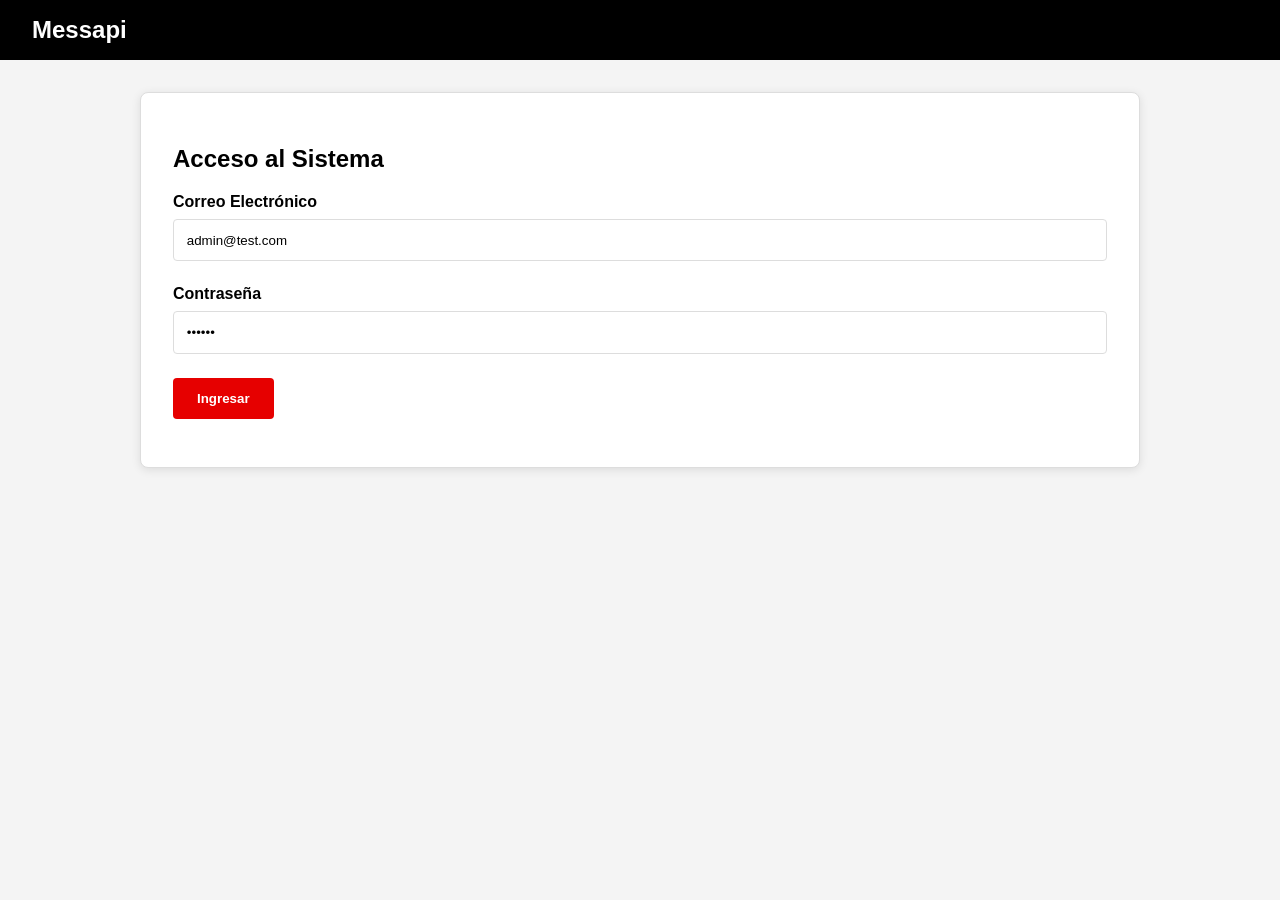
==== frontend/index.html @ 5272b6e5 "agregado front agregado de login y mostrado de restaurantes" ====
<!DOCTYPE html>
<html lang="es">
<head>
    <meta charset="UTF-8">
    <meta name="viewport" content="width=device-width, initial-scale=1.0">
    <title>Panel Administrativo - Messapi</title>
    <link rel="stylesheet" href="css/style.css">
</head>
<body>
    <header>
        <h1>Messapi</h1>
        <div style="display: flex; align-items: center; gap: 15px;">
            <span id="mensaje-bienvenida" style="font-weight: bold;"></span>
            <button id="btn-logout" class="oculto">Cerrar Sesión</button>
        </div>
    </header>

    <main class="contenedor">
        <!-- Vista de Login -->
        <section id="vista-login" class="tarjeta">
            <h2>Acceso al Sistema</h2>
            <form id="form-login">
                <div class="grupo-input">
                    <label for="email">Correo Electrónico</label>
                    <input type="email" id="email" value="admin@test.com" required>
                </div>
                <div class="grupo-input">
                    <label for="password">Contraseña</label>
                    <input type="password" id="password" value="123456" required>
                </div>
                <button type="submit" class="btn-rojo">Ingresar</button>
                <p id="msj-error" class="msj-error"></p>
            </form>
        </section>

        <!-- Vista del Dashboard (Protegida) -->
        <section id="vista-dashboard" class="oculto">
            <h2>Panel de Control</h2>
            
            <div class="grilla-dashboard">
                <div class="tarjeta">
                    <h3>Restaurantes (Público)</h3>
                    <button id="btn-cargar-restaurantes">Cargar Restaurantes</button>
                    <pre id="res-restaurantes" class="consola"></pre>
                </div>

                <div class="tarjeta">
                    <h3>Gestión de Mesas (Privado)</h3>
                    <p>Prueba el endpoint protegido con tu JWT.</p>
                    <button id="btn-rotar-mesa" class="btn-rojo">Rotar Estado Mesa #1</button>
                    <pre id="res-mesas" class="consola"></pre>
                </div>
            </div>
        </section>
    </main>

    <script src="js/api.js"></script>
    <script src="js/app.js"></script>
</body>
</html>
---- frontend/css/style.css ----
:root {
    --color-fondo: #ffffff;
    --color-texto: #000000;
    --color-primario: #e60000;
    --color-secundario: #f4f4f4;
    --color-borde: #dddddd;
}

body {
    font-family: 'Segoe UI', Tahoma, Geneva, Verdana, sans-serif;
    background-color: var(--color-secundario);
    color: var(--color-texto);
    margin: 0;
    padding: 0;
}

header {
    background-color: var(--color-texto);
    color: var(--color-fondo);
    padding: 1rem 2rem;
    display: flex;
    justify-content: space-between;
    align-items: center;
}

header h1 {
    margin: 0;
    font-size: 1.5rem;
}

.contenedor {
    max-width: 1000px;
    margin: 2rem auto;
    padding: 0 1rem;
}

.tarjeta {
    background: var(--color-fondo);
    padding: 2rem;
    border-radius: 8px;
    box-shadow: 0 2px 10px rgba(0,0,0,0.1);
    border: 1px solid var(--color-borde);
    margin-bottom: 2rem;
}

.grupo-input {
    margin-bottom: 1.5rem;
}

.grupo-input label {
    display: block;
    margin-bottom: 0.5rem;
    font-weight: bold;
}

.grupo-input input {
    width: 100%;
    padding: 0.8rem;
    border: 1px solid var(--color-borde);
    border-radius: 4px;
    box-sizing: border-box;
}

button {
    background-color: var(--color-texto);
    color: var(--color-fondo);
    border: none;
    padding: 0.8rem 1.5rem;
    border-radius: 4px;
    cursor: pointer;
    font-weight: bold;
    transition: background 0.3s;
}

button:hover { background-color: #333; }

.btn-rojo { background-color: var(--color-primario); }
.btn-rojo:hover { background-color: #cc0000; }

.oculto { display: none !important; }

.msj-error { color: var(--color-primario); font-weight: bold; }

.grilla-dashboard {
    display: grid;
    grid-template-columns: 1fr 1fr;
    gap: 1.5rem;
}

.consola {
    background: #1e1e1e;
    color: #00ff00;
    padding: 1rem;
    border-radius: 4px;
    overflow-x: auto;
    min-height: 100px;
}
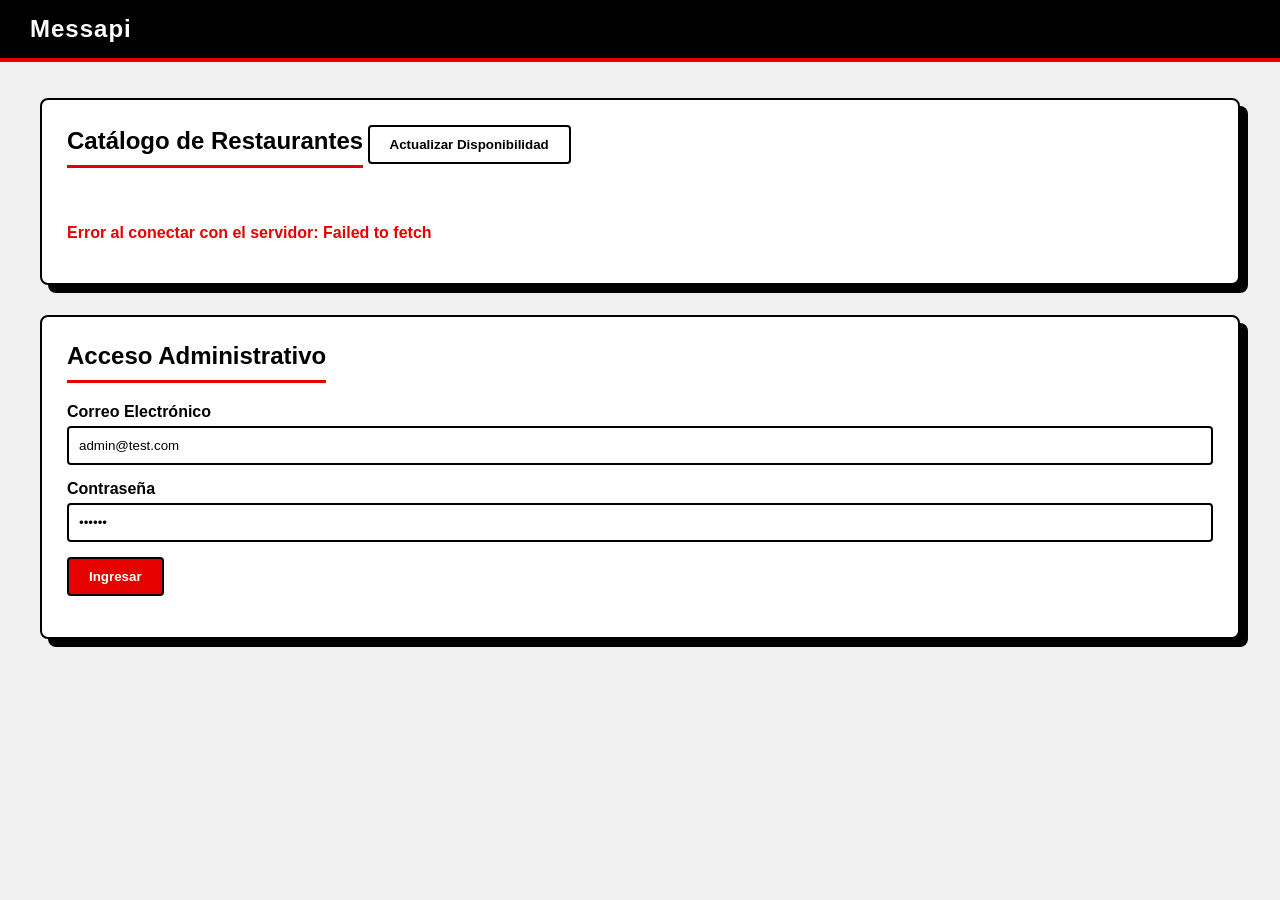
==== commit 0cb0f14e: "se agrego un estilo visual nuevo se modifico la estetica visual de la pagina" ====
--- a/frontend/index.html
+++ b/frontend/index.html
@@ -16,9 +16,19 @@
     </header>
 
     <main class="contenedor">
-        <!-- Vista de Login -->
+        
+        <!-- VISTA PÚBLICA (Siempre visible para cualquier usuario) -->
+        <section id="vista-publica" class="tarjeta">
+            <h2>Catálogo de Restaurantes</h2>
+            <button id="btn-cargar-restaurantes" style="margin-bottom: 15px;">Actualizar Disponibilidad</button>
+            
+            <!-- Aquí se inyectarán las tarjetas y mesas 3D desde JavaScript -->
+            <div id="contenedor-restaurantes" class="contenedor-restaurantes"></div>
+        </section>
+
+        <!-- Vista de Login (Solo para administradores) -->
         <section id="vista-login" class="tarjeta">
-            <h2>Acceso al Sistema</h2>
+            <h2>Acceso Administrativo</h2>
             <form id="form-login">
                 <div class="grupo-input">
                     <label for="email">Correo Electrónico</label>
@@ -33,25 +43,18 @@
             </form>
         </section>
 
-        <!-- Vista del Dashboard (Protegida) -->
-        <section id="vista-dashboard" class="oculto">
-            <h2>Panel de Control</h2>
+        <!-- Vista del Dashboard (Privada, se muestra al loguear) -->
+        <section id="vista-dashboard" class="oculto tarjeta">
+            <h2>Panel de Gestión (Privado)</h2>
+            <p>Acciones administrativas protegidas por token.</p>
             
-            <div class="grilla-dashboard">
-                <div class="tarjeta">
-                    <h3>Restaurantes (Público)</h3>
-                    <button id="btn-cargar-restaurantes">Cargar Restaurantes</button>
-                    <pre id="res-restaurantes" class="consola"></pre>
-                </div>
-
-                <div class="tarjeta">
-                    <h3>Gestión de Mesas (Privado)</h3>
-                    <p>Prueba el endpoint protegido con tu JWT.</p>
-                    <button id="btn-rotar-mesa" class="btn-rojo">Rotar Estado Mesa #1</button>
-                    <pre id="res-mesas" class="consola"></pre>
-                </div>
+            <div style="margin-top: 20px; border: 2px dashed #000; padding: 20px;">
+                <h3>Rotar Estado de Mesa</h3>
+                <button id="btn-rotar-mesa" class="btn-rojo">Rotar Mesa #1</button>
+                <pre id="res-mesas" class="consola" style="margin-top: 15px;"></pre>
             </div>
         </section>
+        
     </main>
 
     <script src="js/api.js"></script>
--- a/frontend/css/style.css
+++ b/frontend/css/style.css
@@ -1,97 +1,186 @@
-:root {
-    --color-fondo: #ffffff;
-    --color-texto: #000000;
-    --color-primario: #e60000;
-    --color-secundario: #f4f4f4;
-    --color-borde: #dddddd;
-}
-
+/* --- Estilos Base --- */
 body {
     font-family: 'Segoe UI', Tahoma, Geneva, Verdana, sans-serif;
-    background-color: var(--color-secundario);
-    color: var(--color-texto);
+    background-color: #f0f0f0;
+    color: #000000;
     margin: 0;
     padding: 0;
 }
 
 header {
-    background-color: var(--color-texto);
-    color: var(--color-fondo);
-    padding: 1rem 2rem;
+    background-color: #000000;
+    color: #ffffff;
+    padding: 15px 30px;
     display: flex;
     justify-content: space-between;
     align-items: center;
+    box-shadow: 0 4px 0 #e60000;
 }
 
 header h1 {
     margin: 0;
     font-size: 1.5rem;
+    letter-spacing: 1px;
 }
 
 .contenedor {
-    max-width: 1000px;
-    margin: 2rem auto;
-    padding: 0 1rem;
+    max-width: 1200px;
+    margin: 40px auto;
+    padding: 0 20px;
 }
 
-.tarjeta {
-    background: var(--color-fondo);
-    padding: 2rem;
-    border-radius: 8px;
-    box-shadow: 0 2px 10px rgba(0,0,0,0.1);
-    border: 1px solid var(--color-borde);
-    margin-bottom: 2rem;
+.oculto {
+    display: none !important;
 }
 
+/* --- Formularios y Botones --- */
 .grupo-input {
-    margin-bottom: 1.5rem;
+    margin-bottom: 15px;
 }
 
 .grupo-input label {
     display: block;
-    margin-bottom: 0.5rem;
     font-weight: bold;
+    margin-bottom: 5px;
 }
 
 .grupo-input input {
     width: 100%;
-    padding: 0.8rem;
-    border: 1px solid var(--color-borde);
+    padding: 10px;
+    border: 2px solid #000000;
     border-radius: 4px;
     box-sizing: border-box;
 }
 
 button {
-    background-color: var(--color-texto);
-    color: var(--color-fondo);
-    border: none;
-    padding: 0.8rem 1.5rem;
+    background-color: #ffffff;
+    color: #000000;
+    border: 2px solid #000000;
+    padding: 10px 20px;
+    font-weight: bold;
+    cursor: pointer;
     border-radius: 4px;
-    cursor: pointer;
-    font-weight: bold;
-    transition: background 0.3s;
+    transition: all 0.2s;
 }
 
-button:hover { background-color: #333; }
+button:hover {
+    background-color: #f0f0f0;
+}
 
-.btn-rojo { background-color: var(--color-primario); }
-.btn-rojo:hover { background-color: #cc0000; }
+.btn-rojo {
+    background-color: #e60000;
+    color: #ffffff;
+    border-color: #000000;
+}
 
-.oculto { display: none !important; }
+.btn-rojo:hover {
+    background-color: #cc0000;
+}
 
-.msj-error { color: var(--color-primario); font-weight: bold; }
+#btn-logout {
+    background-color: #000000;
+    color: #ffffff;
+    border: 2px solid #ffffff;
+}
 
-.grilla-dashboard {
-    display: grid;
-    grid-template-columns: 1fr 1fr;
-    gap: 1.5rem;
+#btn-logout:hover {
+    background-color: #e60000;
+    border-color: #e60000;
+}
+
+.msj-error {
+    color: #e60000;
+    font-weight: bold;
+    margin-top: 10px;
 }
 
 .consola {
-    background: #1e1e1e;
+    background: #000000;
     color: #00ff00;
-    padding: 1rem;
+    padding: 15px;
     border-radius: 4px;
     overflow-x: auto;
-    min-height: 100px;
+}
+
+/* --- Tarjetas Principales --- */
+.tarjeta {
+    background: #ffffff;
+    border: 2px solid #000000;
+    border-radius: 8px;
+    padding: 25px;
+    box-shadow: 8px 8px 0px #000000;
+    margin-bottom: 30px;
+}
+
+.tarjeta h2 {
+    margin-top: 0;
+    border-bottom: 3px solid #e60000;
+    padding-bottom: 10px;
+    display: inline-block;
+}
+
+/* --- Grilla de Restaurantes (Catálogo Público) --- */
+.contenedor-restaurantes {
+    display: grid;
+    grid-template-columns: repeat(auto-fit, minmax(300px, 1fr));
+    gap: 25px;
+    margin-top: 20px;
+}
+
+.tarjeta-restaurante {
+    background: #ffffff;
+    border: 2px solid #000000;
+    border-radius: 8px;
+    padding: 20px;
+    box-shadow: 4px 4px 0px #000000;
+    transition: transform 0.2s ease, box-shadow 0.2s ease;
+}
+
+.tarjeta-restaurante:hover {
+    transform: translate(-4px, -4px);
+    box-shadow: 8px 8px 0px #e60000;
+}
+
+.tarjeta-restaurante h3 {
+    margin-top: 0;
+    border-bottom: 2px solid #000000;
+    padding-bottom: 10px;
+}
+
+/* --- Efecto 3D de las Mesas --- */
+.grilla-mesas {
+    display: grid;
+    grid-template-columns: repeat(auto-fit, minmax(60px, 1fr));
+    gap: 15px;
+    margin-top: 20px;
+}
+
+.mesa-3d {
+    aspect-ratio: 1;
+    background: #ffffff;
+    border: 2px solid #000000;
+    border-radius: 50%;
+    display: flex;
+    align-items: center;
+    justify-content: center;
+    font-weight: bold;
+    font-size: 1.2rem;
+    cursor: default;
+    box-shadow: 0px 6px 0px #000000, 0px 8px 10px rgba(0,0,0,0.2);
+    transition: all 0.15s ease;
+    position: relative;
+}
+
+/* Estado Libre */
+.mesa-libre {
+    background: #ffffff;
+    color: #000000;
+}
+
+/* Estado Ocupada */
+.mesa-ocupada {
+    background: #e60000;
+    color: #ffffff;
+    border-color: #000000;
+    box-shadow: 0px 6px 0px #990000, 0px 8px 10px rgba(0,0,0,0.4);
 }
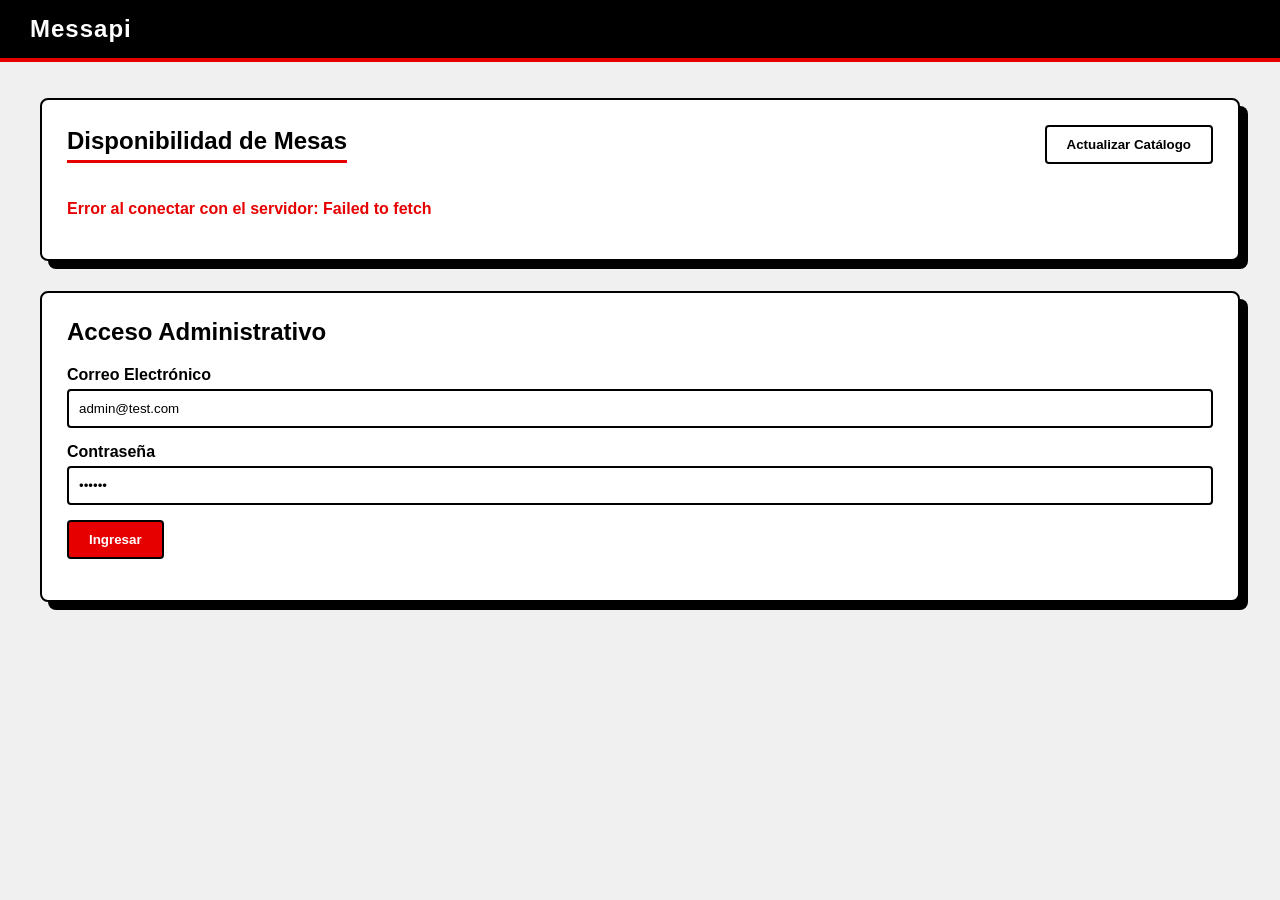
==== commit 06732c7f: "cambio estilo visual se agrego estilo distinto para visualizar las mesas" ====
--- a/frontend/index.html
+++ b/frontend/index.html
@@ -17,16 +17,17 @@
 
     <main class="contenedor">
         
-        <!-- VISTA PÚBLICA (Siempre visible para cualquier usuario) -->
+        <!-- VISTA PÚBLICA (Catálogo CSS) -->
         <section id="vista-publica" class="tarjeta">
-            <h2>Catálogo de Restaurantes</h2>
-            <button id="btn-cargar-restaurantes" style="margin-bottom: 15px;">Actualizar Disponibilidad</button>
+            <div style="display: flex; justify-content: space-between; align-items: center; margin-bottom: 20px;">
+                <h2 style="margin: 0; border: none; border-bottom: 3px solid #e60000; padding-bottom: 5px;">Disponibilidad de Mesas</h2>
+                <button id="btn-cargar-restaurantes">Actualizar Catálogo</button>
+            </div>
             
-            <!-- Aquí se inyectarán las tarjetas y mesas 3D desde JavaScript -->
             <div id="contenedor-restaurantes" class="contenedor-restaurantes"></div>
         </section>
 
-        <!-- Vista de Login (Solo para administradores) -->
+        <!-- Vista de Login -->
         <section id="vista-login" class="tarjeta">
             <h2>Acceso Administrativo</h2>
             <form id="form-login">
@@ -43,11 +44,9 @@
             </form>
         </section>
 
-        <!-- Vista del Dashboard (Privada, se muestra al loguear) -->
+        <!-- Vista del Dashboard (Privada) -->
         <section id="vista-dashboard" class="oculto tarjeta">
-            <h2>Panel de Gestión (Privado)</h2>
-            <p>Acciones administrativas protegidas por token.</p>
-            
+            <h2>Panel de Gestión</h2>
             <div style="margin-top: 20px; border: 2px dashed #000; padding: 20px;">
                 <h3>Rotar Estado de Mesa</h3>
                 <button id="btn-rotar-mesa" class="btn-rojo">Rotar Mesa #1</button>
--- a/frontend/css/style.css
+++ b/frontend/css/style.css
@@ -114,73 +114,98 @@
 
 .tarjeta h2 {
     margin-top: 0;
-    border-bottom: 3px solid #e60000;
-    padding-bottom: 10px;
-    display: inline-block;
 }
 
 /* --- Grilla de Restaurantes (Catálogo Público) --- */
 .contenedor-restaurantes {
     display: grid;
-    grid-template-columns: repeat(auto-fit, minmax(300px, 1fr));
-    gap: 25px;
-    margin-top: 20px;
+    grid-template-columns: 1fr;
+    gap: 30px;
 }
 
 .tarjeta-restaurante {
-    background: #ffffff;
+    background: #f9f9f9;
     border: 2px solid #000000;
     border-radius: 8px;
     padding: 20px;
     box-shadow: 4px 4px 0px #000000;
-    transition: transform 0.2s ease, box-shadow 0.2s ease;
-}
-
-.tarjeta-restaurante:hover {
-    transform: translate(-4px, -4px);
-    box-shadow: 8px 8px 0px #e60000;
 }
 
 .tarjeta-restaurante h3 {
     margin-top: 0;
     border-bottom: 2px solid #000000;
     padding-bottom: 10px;
-}
-
-/* --- Efecto 3D de las Mesas --- */
+    font-size: 1.4rem;
+}
+
+/* --- Mesas CSS Puro (2.5D) --- */
 .grilla-mesas {
     display: grid;
-    grid-template-columns: repeat(auto-fit, minmax(60px, 1fr));
-    gap: 15px;
+    grid-template-columns: repeat(auto-fill, minmax(90px, 1fr));
+    gap: 25px;
     margin-top: 20px;
 }
 
+.mesa-wrapper {
+    display: flex;
+    flex-direction: column;
+    align-items: center;
+    gap: 10px;
+}
+
 .mesa-3d {
-    aspect-ratio: 1;
+    width: 60px;
+    height: 60px;
     background: #ffffff;
-    border: 2px solid #000000;
+    border: 3px solid #000000;
     border-radius: 50%;
     display: flex;
     align-items: center;
     justify-content: center;
-    font-weight: bold;
-    font-size: 1.2rem;
-    cursor: default;
+    font-weight: 900;
+    font-size: 1.4rem;
     box-shadow: 0px 6px 0px #000000, 0px 8px 10px rgba(0,0,0,0.2);
-    transition: all 0.15s ease;
-    position: relative;
-}
-
-/* Estado Libre */
-.mesa-libre {
+    transition: transform 0.1s ease, box-shadow 0.1s ease;
+}
+
+/* Información extra de la mesa (sillas y detalle) */
+.mesa-info {
+    text-align: center;
+    line-height: 1.2;
+}
+
+.mesa-info .capacidad {
+    display: block;
+    font-weight: bold;
+    font-size: 0.9rem;
+}
+
+.mesa-info .detalle {
+    display: block;
+    font-size: 0.75rem;
+    color: #555555;
+    white-space: nowrap;
+    overflow: hidden;
+    text-overflow: ellipsis;
+    max-width: 90px;
+}
+
+/* Estados de las mesas */
+.mesa-disponible {
     background: #ffffff;
     color: #000000;
 }
 
-/* Estado Ocupada */
 .mesa-ocupada {
     background: #e60000;
     color: #ffffff;
     border-color: #000000;
-    box-shadow: 0px 6px 0px #990000, 0px 8px 10px rgba(0,0,0,0.4);
+    box-shadow: 0px 6px 0px #990000, 0px 8px 10px rgba(0,0,0,0.3);
+}
+
+.mesa-reservada {
+    background: #ffaa00;
+    color: #000000;
+    border-color: #000000;
+    box-shadow: 0px 6px 0px #cc8800, 0px 8px 10px rgba(0,0,0,0.3);
 }
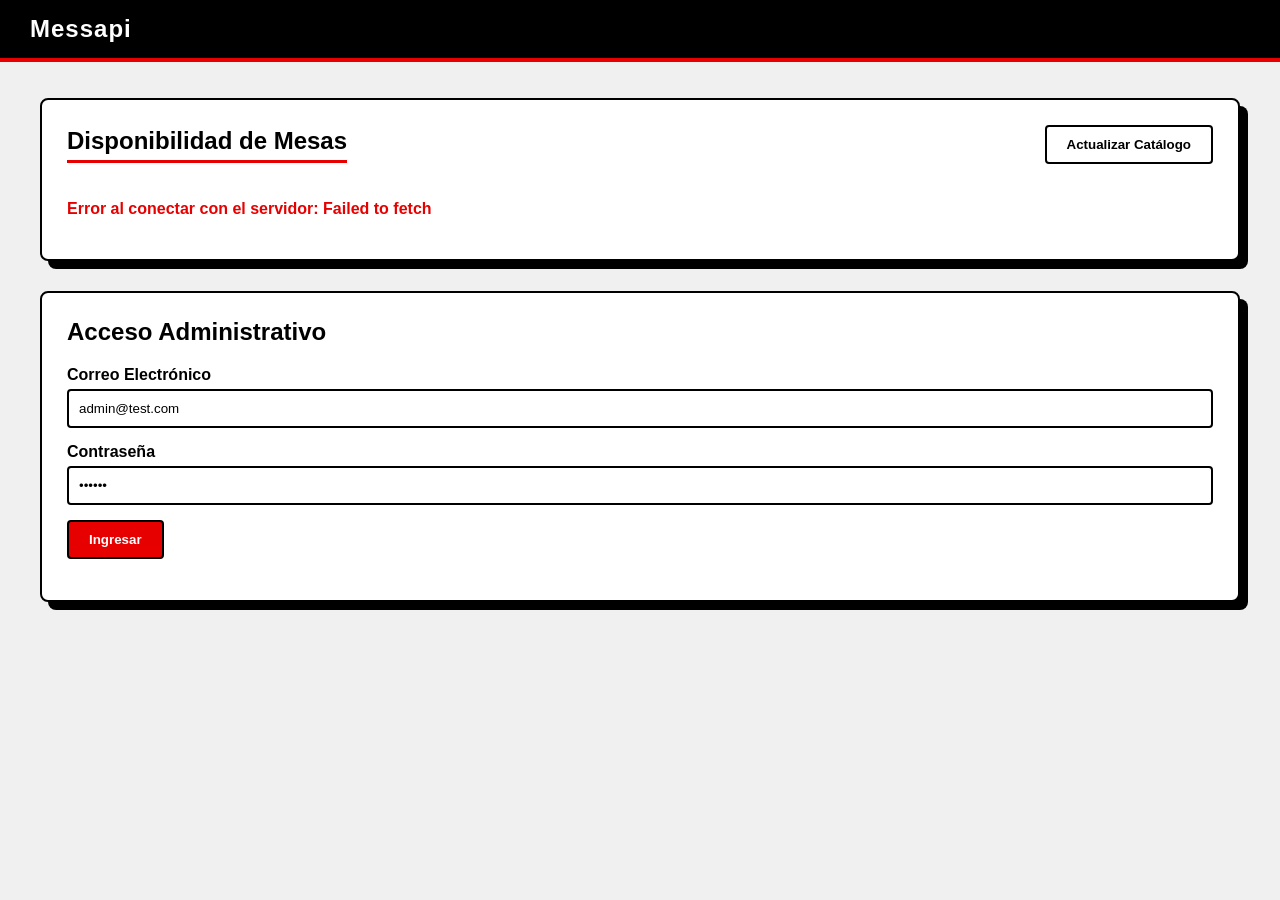
==== commit ce8cfd75: "cambio estetica se agregaron colores a las tarjetas de los restaurantes indicando la concurrecnia-es" ====
--- a/frontend/index.html
+++ b/frontend/index.html
@@ -17,7 +17,7 @@
 
     <main class="contenedor">
         
-        <!-- VISTA PÚBLICA (Catálogo CSS) -->
+        <!-- VISTA PÚBLICA (Catálogo CSS Interactivos) -->
         <section id="vista-publica" class="tarjeta">
             <div style="display: flex; justify-content: space-between; align-items: center; margin-bottom: 20px;">
                 <h2 style="margin: 0; border: none; border-bottom: 3px solid #e60000; padding-bottom: 5px;">Disponibilidad de Mesas</h2>
--- a/frontend/css/style.css
+++ b/frontend/css/style.css
@@ -116,29 +116,71 @@
     margin-top: 0;
 }
 
-/* --- Grilla de Restaurantes (Catálogo Público) --- */
+/* --- Grilla de Restaurantes --- */
 .contenedor-restaurantes {
     display: grid;
     grid-template-columns: 1fr;
     gap: 30px;
 }
 
+/* Base de la tarjeta del restaurante */
 .tarjeta-restaurante {
-    background: #f9f9f9;
     border: 2px solid #000000;
     border-radius: 8px;
     padding: 20px;
-    box-shadow: 4px 4px 0px #000000;
+    transition: transform 0.2s ease, box-shadow 0.2s ease;
 }
 
 .tarjeta-restaurante h3 {
     margin-top: 0;
-    border-bottom: 2px solid #000000;
+    border-bottom: 2px solid;
     padding-bottom: 10px;
     font-size: 1.4rem;
 }
 
-/* --- Mesas CSS Puro (2.5D) --- */
+/* --- ESTADOS DINÁMICOS DE LOS RESTAURANTES --- */
+
+/* Verde (Disponible) */
+.restaurante-disponible {
+    background: #f0fdf4;
+    box-shadow: 4px 4px 0px #16a34a;
+}
+.restaurante-disponible:hover {
+    transform: translate(-4px, -4px);
+    box-shadow: 8px 8px 0px #16a34a;
+}
+.restaurante-disponible h3 {
+    border-bottom-color: #16a34a;
+}
+
+/* Amarillo (Ocupación Media) */
+.restaurante-medio {
+    background: #fefce8;
+    box-shadow: 4px 4px 0px #ca8a04;
+}
+.restaurante-medio:hover {
+    transform: translate(-4px, -4px);
+    box-shadow: 8px 8px 0px #ca8a04;
+}
+.restaurante-medio h3 {
+    border-bottom-color: #ca8a04;
+}
+
+/* Rojo (Lleno) */
+.restaurante-lleno {
+    background: #fef2f2;
+    box-shadow: 4px 4px 0px #dc2626;
+}
+.restaurante-lleno:hover {
+    transform: translate(-4px, -4px);
+    box-shadow: 8px 8px 0px #dc2626;
+}
+.restaurante-lleno h3 {
+    border-bottom-color: #dc2626;
+}
+
+
+/* --- Mesas CSS 2.5D Interactivas --- */
 .grilla-mesas {
     display: grid;
     grid-template-columns: repeat(auto-fill, minmax(90px, 1fr));
@@ -154,9 +196,9 @@
 }
 
 .mesa-3d {
+    --color-sombra: #000000; 
     width: 60px;
     height: 60px;
-    background: #ffffff;
     border: 3px solid #000000;
     border-radius: 50%;
     display: flex;
@@ -164,11 +206,22 @@
     justify-content: center;
     font-weight: 900;
     font-size: 1.4rem;
-    box-shadow: 0px 6px 0px #000000, 0px 8px 10px rgba(0,0,0,0.2);
-    transition: transform 0.1s ease, box-shadow 0.1s ease;
-}
-
-/* Información extra de la mesa (sillas y detalle) */
+    cursor: pointer;
+    box-shadow: 0px 6px 0px var(--color-sombra), 0px 8px 10px rgba(0,0,0,0.2);
+    transition: all 0.15s ease;
+}
+
+.mesa-3d:hover {
+    transform: translateY(-3px);
+    box-shadow: 0px 9px 0px var(--color-sombra), 0px 12px 15px rgba(0,0,0,0.3);
+}
+
+.mesa-3d:active {
+    transform: translateY(6px);
+    box-shadow: 0px 0px 0px var(--color-sombra), 0px 2px 5px rgba(0,0,0,0.2);
+}
+
+/* Información extra de la mesa */
 .mesa-info {
     text-align: center;
     line-height: 1.2;
@@ -190,22 +243,21 @@
     max-width: 90px;
 }
 
-/* Estados de las mesas */
+/* Estados de las mesas (Inyectando variables de color) */
 .mesa-disponible {
     background: #ffffff;
     color: #000000;
+    --color-sombra: #000000;
 }
 
 .mesa-ocupada {
     background: #e60000;
     color: #ffffff;
-    border-color: #000000;
-    box-shadow: 0px 6px 0px #990000, 0px 8px 10px rgba(0,0,0,0.3);
+    --color-sombra: #990000;
 }
 
 .mesa-reservada {
     background: #ffaa00;
     color: #000000;
-    border-color: #000000;
-    box-shadow: 0px 6px 0px #cc8800, 0px 8px 10px rgba(0,0,0,0.3);
+    --color-sombra: #cc8800;
 }
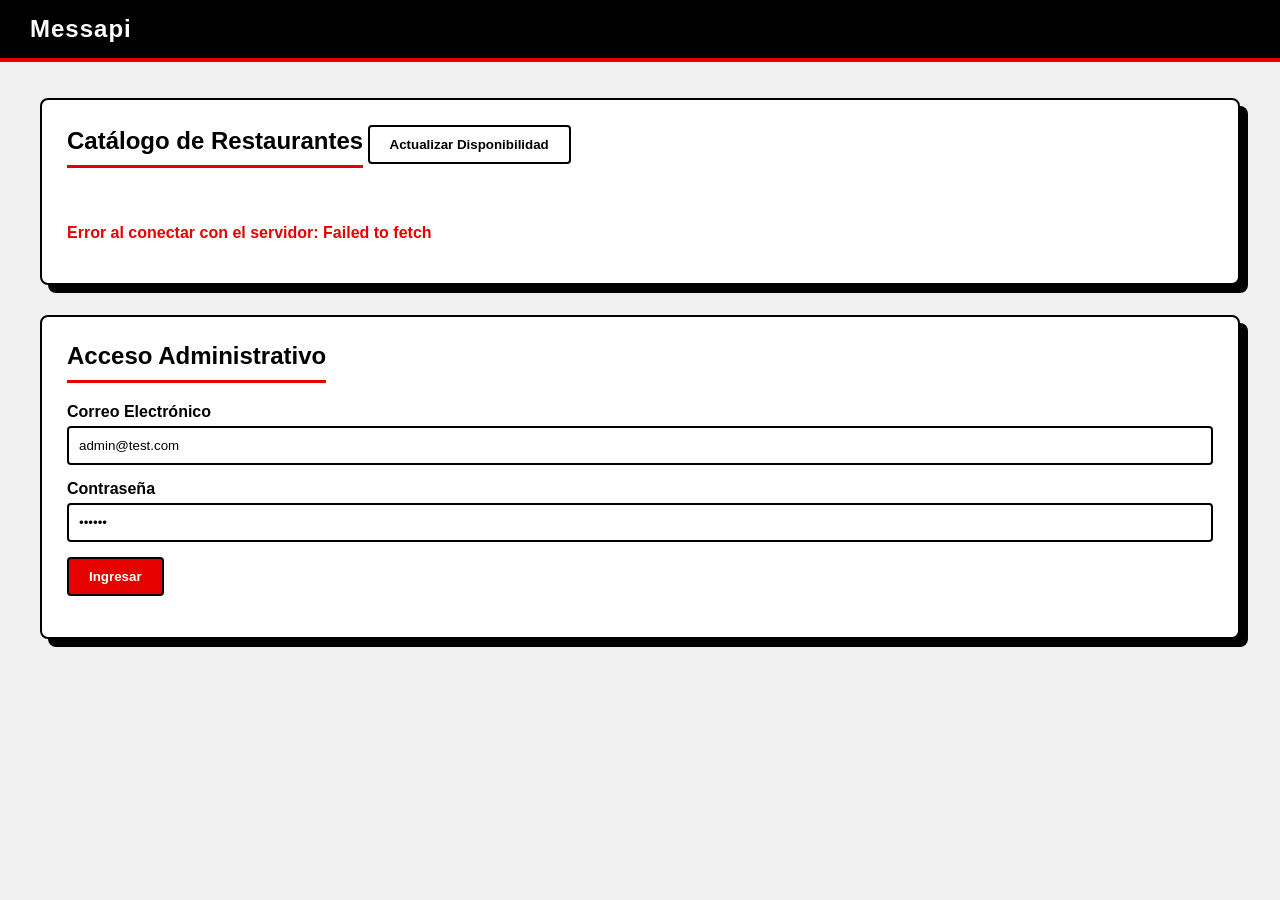
==== commit 14d9017f: "Merge branch 'main' of github.com:Seriousfighter/PROGRAMACION-4-FRONTEND-WEB into indi" ====
--- a/frontend/index.html
+++ b/frontend/index.html
@@ -17,17 +17,16 @@
 
     <main class="contenedor">
         
-        <!-- VISTA PÚBLICA (Catálogo CSS Interactivos) -->
+        <!-- VISTA PÚBLICA (Siempre visible para cualquier usuario) -->
         <section id="vista-publica" class="tarjeta">
-            <div style="display: flex; justify-content: space-between; align-items: center; margin-bottom: 20px;">
-                <h2 style="margin: 0; border: none; border-bottom: 3px solid #e60000; padding-bottom: 5px;">Disponibilidad de Mesas</h2>
-                <button id="btn-cargar-restaurantes">Actualizar Catálogo</button>
-            </div>
+            <h2>Catálogo de Restaurantes</h2>
+            <button id="btn-cargar-restaurantes" style="margin-bottom: 15px;">Actualizar Disponibilidad</button>
             
+            <!-- Aquí se inyectarán las tarjetas y mesas 3D desde JavaScript -->
             <div id="contenedor-restaurantes" class="contenedor-restaurantes"></div>
         </section>
 
-        <!-- Vista de Login -->
+        <!-- Vista de Login (Solo para administradores) -->
         <section id="vista-login" class="tarjeta">
             <h2>Acceso Administrativo</h2>
             <form id="form-login">
@@ -44,9 +43,11 @@
             </form>
         </section>
 
-        <!-- Vista del Dashboard (Privada) -->
+        <!-- Vista del Dashboard (Privada, se muestra al loguear) -->
         <section id="vista-dashboard" class="oculto tarjeta">
-            <h2>Panel de Gestión</h2>
+            <h2>Panel de Gestión (Privado)</h2>
+            <p>Acciones administrativas protegidas por token.</p>
+            
             <div style="margin-top: 20px; border: 2px dashed #000; padding: 20px;">
                 <h3>Rotar Estado de Mesa</h3>
                 <button id="btn-rotar-mesa" class="btn-rojo">Rotar Mesa #1</button>
--- a/frontend/css/style.css
+++ b/frontend/css/style.css
@@ -114,150 +114,73 @@
 
 .tarjeta h2 {
     margin-top: 0;
+    border-bottom: 3px solid #e60000;
+    padding-bottom: 10px;
+    display: inline-block;
 }
 
-/* --- Grilla de Restaurantes --- */
+/* --- Grilla de Restaurantes (Catálogo Público) --- */
 .contenedor-restaurantes {
     display: grid;
-    grid-template-columns: 1fr;
-    gap: 30px;
+    grid-template-columns: repeat(auto-fit, minmax(300px, 1fr));
+    gap: 25px;
+    margin-top: 20px;
 }
 
-/* Base de la tarjeta del restaurante */
 .tarjeta-restaurante {
+    background: #ffffff;
     border: 2px solid #000000;
     border-radius: 8px;
     padding: 20px;
+    box-shadow: 4px 4px 0px #000000;
     transition: transform 0.2s ease, box-shadow 0.2s ease;
+}
+
+.tarjeta-restaurante:hover {
+    transform: translate(-4px, -4px);
+    box-shadow: 8px 8px 0px #e60000;
 }
 
 .tarjeta-restaurante h3 {
     margin-top: 0;
-    border-bottom: 2px solid;
+    border-bottom: 2px solid #000000;
     padding-bottom: 10px;
-    font-size: 1.4rem;
 }
 
-/* --- ESTADOS DINÁMICOS DE LOS RESTAURANTES --- */
-
-/* Verde (Disponible) */
-.restaurante-disponible {
-    background: #f0fdf4;
-    box-shadow: 4px 4px 0px #16a34a;
-}
-.restaurante-disponible:hover {
-    transform: translate(-4px, -4px);
-    box-shadow: 8px 8px 0px #16a34a;
-}
-.restaurante-disponible h3 {
-    border-bottom-color: #16a34a;
-}
-
-/* Amarillo (Ocupación Media) */
-.restaurante-medio {
-    background: #fefce8;
-    box-shadow: 4px 4px 0px #ca8a04;
-}
-.restaurante-medio:hover {
-    transform: translate(-4px, -4px);
-    box-shadow: 8px 8px 0px #ca8a04;
-}
-.restaurante-medio h3 {
-    border-bottom-color: #ca8a04;
-}
-
-/* Rojo (Lleno) */
-.restaurante-lleno {
-    background: #fef2f2;
-    box-shadow: 4px 4px 0px #dc2626;
-}
-.restaurante-lleno:hover {
-    transform: translate(-4px, -4px);
-    box-shadow: 8px 8px 0px #dc2626;
-}
-.restaurante-lleno h3 {
-    border-bottom-color: #dc2626;
-}
-
-
-/* --- Mesas CSS 2.5D Interactivas --- */
+/* --- Efecto 3D de las Mesas --- */
 .grilla-mesas {
     display: grid;
-    grid-template-columns: repeat(auto-fill, minmax(90px, 1fr));
-    gap: 25px;
+    grid-template-columns: repeat(auto-fit, minmax(60px, 1fr));
+    gap: 15px;
     margin-top: 20px;
 }
 
-.mesa-wrapper {
-    display: flex;
-    flex-direction: column;
-    align-items: center;
-    gap: 10px;
-}
-
 .mesa-3d {
-    --color-sombra: #000000; 
-    width: 60px;
-    height: 60px;
-    border: 3px solid #000000;
+    aspect-ratio: 1;
+    background: #ffffff;
+    border: 2px solid #000000;
     border-radius: 50%;
     display: flex;
     align-items: center;
     justify-content: center;
-    font-weight: 900;
-    font-size: 1.4rem;
-    cursor: pointer;
-    box-shadow: 0px 6px 0px var(--color-sombra), 0px 8px 10px rgba(0,0,0,0.2);
+    font-weight: bold;
+    font-size: 1.2rem;
+    cursor: default;
+    box-shadow: 0px 6px 0px #000000, 0px 8px 10px rgba(0,0,0,0.2);
     transition: all 0.15s ease;
+    position: relative;
 }
 
-.mesa-3d:hover {
-    transform: translateY(-3px);
-    box-shadow: 0px 9px 0px var(--color-sombra), 0px 12px 15px rgba(0,0,0,0.3);
+/* Estado Libre */
+.mesa-libre {
+    background: #ffffff;
+    color: #000000;
 }
 
-.mesa-3d:active {
-    transform: translateY(6px);
-    box-shadow: 0px 0px 0px var(--color-sombra), 0px 2px 5px rgba(0,0,0,0.2);
-}
-
-/* Información extra de la mesa */
-.mesa-info {
-    text-align: center;
-    line-height: 1.2;
-}
-
-.mesa-info .capacidad {
-    display: block;
-    font-weight: bold;
-    font-size: 0.9rem;
-}
-
-.mesa-info .detalle {
-    display: block;
-    font-size: 0.75rem;
-    color: #555555;
-    white-space: nowrap;
-    overflow: hidden;
-    text-overflow: ellipsis;
-    max-width: 90px;
-}
-
-/* Estados de las mesas (Inyectando variables de color) */
-.mesa-disponible {
-    background: #ffffff;
-    color: #000000;
-    --color-sombra: #000000;
-}
-
+/* Estado Ocupada */
 .mesa-ocupada {
     background: #e60000;
     color: #ffffff;
-    --color-sombra: #990000;
-}
-
-.mesa-reservada {
-    background: #ffaa00;
-    color: #000000;
-    --color-sombra: #cc8800;
+    border-color: #000000;
+    box-shadow: 0px 6px 0px #990000, 0px 8px 10px rgba(0,0,0,0.4);
 }
